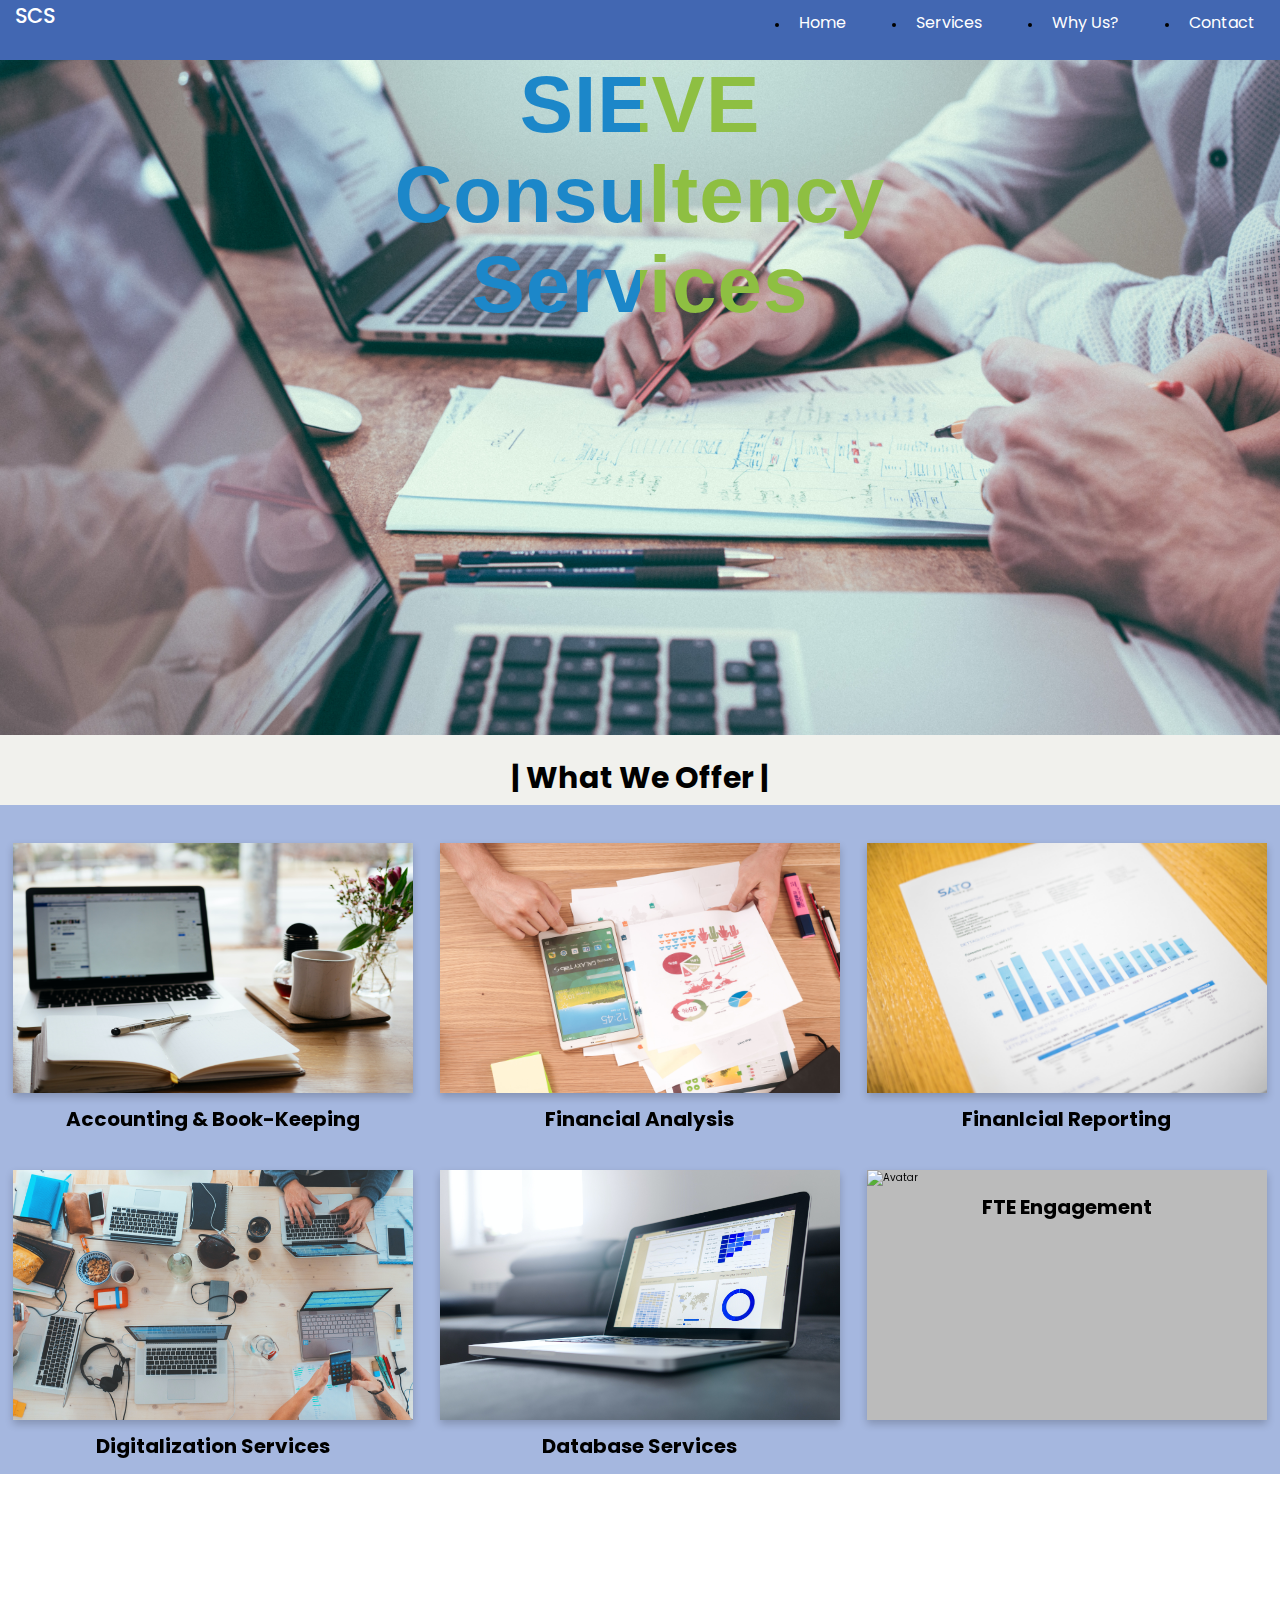
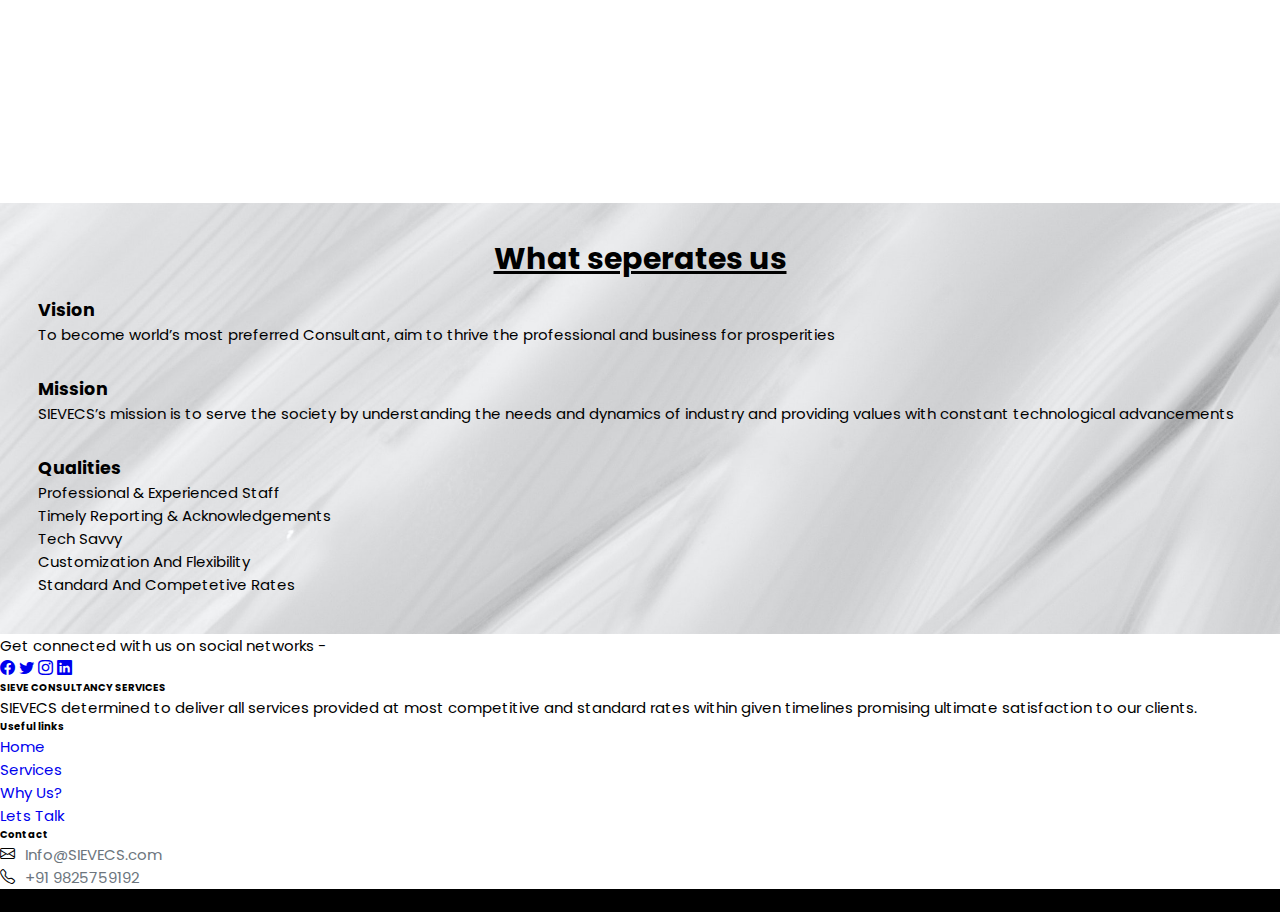
==== index.html @ d60bc710 "Add files via upload" ====
<!DOCTYPE html>
<html lang="en">
<head>
    <meta charset="UTF-8">
    <meta http-equiv="X-UA-Compatible" content="IE=edge">
    <link href="https://fonts.googleapis.com/css2?family=Lato&display=swap" rel="stylesheet">
    <link href="https://cdn.jsdelivr.net/npm/bootstrap@5.0.2/dist/css/bootstrap.min.css" rel="stylesheet" integrity="sha384-EVSTQN3/azprG1Anm3QDgpJLIm9Nao0Yz1ztcQTwFspd3yD65VohhpuuCOmLASjC" crossorigin="anonymous">
    <link rel="stylesheet" href="https://cdn.jsdelivr.net/npm/bootstrap-icons@1.5.0/font/bootstrap-icons.css">
    <meta name="viewport" content="width=device-width, initial-scale=1.0">
    <title>SIEVE Consultancy Services</title>
    <link rel="stylesheet" href="index.css">
    <link rel="preconnect" href="https://fonts.googleapis.com">
    <link rel="preconnect" href="https://fonts.googleapis.com">
    
<link rel="preconnect" href="https://fonts.gstatic.com" crossorigin>
<link href="https://fonts.googleapis.com/css2?family=Titillium+Web:wght@200&display=swap" rel="stylesheet">
<link rel="preconnect" href="https://fonts.googleapis.com">
<link rel="preconnect" href="https://fonts.gstatic.com" crossorigin>

</head>
<style>
  .textDeco{
    text-decoration: none;
  }
  .textDeco:hover{
    color: rgb(27, 150, 199) !important;
  }
  .links1{
    text-decoration: none !important;
    color: #6c757d !important;
    padding-left: 10px !important;
  }
  .icon-socialmedia{
    text-decoration: none !important;
  }
</style>

<body>

    <header class="header">
        <nav class="navbar">
            <a href="#" class="nav-logo">SCS</a>
            <ul class="nav-menu">
                <li class="nav-item">
                    <a href="index.html" class="nav-link">Home</a>
                </li>
                <li class="nav-item">
                    <a href="#services" class="nav-link">Services</a>
                </li>
                <li class="nav-item">
                    <a href="#whyus" class="nav-link">Why Us?</a>
                </li>
                <li class="nav-item">
                    <a href="contact.html" class="nav-link">Contact</a>
                </li>
            </ul>
            <div class="hamburger">
                <span class="bar"></span>
                <span class="bar"></span>
                <span class="bar"></span>
            </div>
        </nav>
</header>

<section class="intro">

    <div class="main">
    <h1 class="heading">SIEVE</h1>
    <h1 class="heading">Consultency</h1>
    <h1 class="heading">Services</h1>
    </div>
</section>
<div class="strip">
    <h1 class="main1" id="services">| What We Offer |</h1>
    </div>
<div class="services">

    <div class="flip-card">
      <div class="flip-card-inner">
        <div class="flip-card-front">
          <img src="bookkeeping.jpg" alt="Avatar" style="width:100%;height:25rem;">
          <h1> Accounting & Book-Keeping</h1>
        </div>
        <div class="flip-card-back">
          <h1>Accounting & Book-Keeping Services</h1> 

          <ul style="list-style-type:disc;" >
            <li>Day-to-Day Book-Keeping Solution</li>
            <li>Online Accounting Solution</li>
            <li>Accounts Payable Management</li>
            <li>Accounts Receivable Management</li>
            <li>Management Information Report</li>
            <li>Budgeting & Forecasting</li>
            <li>Debtors Monitoring</li>
          </ul>

        </div>
      </div>
    </div>

    <div class="flip-card">
      <div class="flip-card-inner"  >
        <div class="flip-card-front">
          <img src="analysis.jpg" alt="Avatar" style="width:100%;height:25rem;">
          <h1>Financial Analysis</h1>
        </div>
        <div class="flip-card-back">
          <h1>Financial Analysis Services</h1> 
 
          <ul style="list-style-type:disc;">
            <li>Financial Analysis And Research</li>
            <li>Corporate Financial Statements</li>
            <li>Periodical Analysis of Financial Statements</li>
            <li>Financial Ratio Analysis, Break-Even Analysis, NPV & IRR</li>
            <li>Creation and Maintenance of Databases and Libraries</li>
          </ul>
        </div>
      </div>
    </div> 

    <div class="flip-card">
        <div class="flip-card-inner" >
          <div class="flip-card-front">
            <img src="report.jpg" alt="Avatar" style="width:100%;height:25rem;">
            <h1>Finanlcial Reporting</h1>
          </div>
          <div class="flip-card-back">
            <h1>Financial Reporting Services</h1> 

            <ul style="list-style-type:disc;">
              <li>Trial Balance Preparation</li>
              <li>Accounts Reconcilation</li>
              <li>Inventory Recording Analysis</li>
              <li>Fixed Asset and Depreciation Calculation </li>
              <li>Accounts Payable Reports</li>
              <li>Accounts Receivable Reports</li>
              <li>General Ledger Reports</li>
            </ul>
          </div>
        </div>
      </div>

    <div class="flip-card">
        <div class="flip-card-inner">
          <div class="flip-card-front">
            <img src="digital.jpg" alt="Avatar" style="width:100%;height:25rem;">
            <h1>Digitalization Services</h1>
          </div>
          <div class="flip-card-back">
            <h1>Digitalization Services</h1> 

            <ul style="list-style-type:disc;">
              <li>Documents Scanning</li>
              <li>Document Indexing</li>
              <li>Ebook Conversion</li>
              <li>Data Entry</li>
              <li>Data Conversion</li>
              <li>Data Processing</li>
              <li>Document Management System(DMS) Development</li>
            </ul>
          </div>
        </div>
      </div>

      <div class="flip-card">
        <div class="flip-card-inner">
          <div class="flip-card-front">
            <img src="database.jpg" alt="Avatar" style="width:100%;height:25rem;">
            <h1>Database Services</h1>
          </div>
          <div class="flip-card-back">
            <h1>Database Services</h1>
 
           <ul style="list-style-type:disc;">
             <li>Online/Offline Data Entry</li>
             <li>Online Data Retrieval</li>
             <li>Internet Research</li>
             <li>Data Entry for Mailing List</li>
             <li>Mailing List Development</li>
             <li>Directories</li>
             <li>Form Image Processing</li>
           </ul>
          </div>
        </div>
      </div>

      <div class="flip-card">
        <div class="flip-card-inner">
          <div class="flip-card-front">
            <img src="fte.jpg" alt="Avatar" style="width:100%;height:25rem;">
            <h1>FTE Engagement</h1>
          </div>
          <div class="flip-card-back">
            <h1>FTE Engagement Services</h1>
            <ul style="list-style-type:disc;">
              <li>Higher Productivity Employee</li>
              <li>Well Trained Employees</li>
              <li>Fixed Cost/Low Risk</li>
              <li>Employee Loyalty</li>
              <li>No need for any Infrastructure in your office</li>
            </ul>
          </div>
        </div>
      </div>



      


</div>
<div class="whyus" id="whyus">
<div class="about">
  <h1>About us</h1>
  
  <div>
    <p>SIEVE Consultancy Service (SIEVECS) is accounting firm belongs to India and having operations and clientele in USA, UK, CANADA and AUSTRALIA.</p>
  </div>  

  <div>
    <p>All the projects are undertaken and monitored by well qualified and highly experienced CPAs, CAs & ACCAs.
    </p>
  </div>
  <div>
    <p>
      SIEVECS determined to deliver all services provided at most competitive and standard rates within given timelines promising ultimate satisfaction to our clients.
  
    </p>
  </div>
  <div>
    <p>
      We SIEVECS is team of accounting professionals having several years of experience and knowledge of offshore services related to Accounts, Taxation, Payroll, Data processing and many other services strive for delivering values to clients. 
  
    </p>
  </div>
</div>
<div class="seperate">
  <h1>What seperates us</h1>
  <div class="vision">
    <h3>Vision</h3>
    <p>To become world’s most preferred Consultant, aim to thrive the professional and business for prosperities
    </p>
  </div>
  <div class="mission">
    <h3>Mission</h3>
    <p>SIEVECS’s mission is to serve the society by understanding the needs and dynamics of industry and providing values with constant technological advancements 
    </p>
  </div>
  <div class="qualities">
    <h3>Qualities</h3>
    <p>Professional & Experienced Staff <br>
      Timely Reporting & Acknowledgements <br>
      Tech Savvy <br>
      Customization And Flexibility <br>
      Standard And Competetive Rates <br>
    </p>
  </div>
</div>
</div>
<footer class="text-center text-lg-start bg-light text-muted bg-dark">
  <!-- Section: Social media -->
  <section
    class="d-flex justify-content-center justify-content-lg-between p-4 border-bottom"
  >
    <!-- Left -->
    <div class="me-5 d-none d-lg-block">
      <span>Get connected with us on social networks -</span>
    </div>
    <!-- Left -->

    <!-- Right -->
    <div>
      <a href="#" class="me-4 text-reset icon-socialmedia">
        <i class="bi bi-facebook"></i>
      </a>
      <a href="#" class="me-4 text-reset icon-socialmedia">
        <i class="bi bi-twitter"></i>
      </a>
      <a href="#" class="me-4 text-reset icon-socialmedia">
        <i class="bi bi-instagram"></i>
      </a>
      <a href="#" class="me-4 text-reset icon-socialmedia">
        <i class="bi bi-linkedin"></i>
      </a>
    </div>
    <!-- Right -->
  </section>
  <!-- Section: Social media -->

  <!-- Section: Links  -->
  <section class="">
    <div class="container text-center text-md-start mt-5">
      <!-- Grid row -->
      <div class="row mt-3">
        <!-- Grid column -->
        <div class="col-md-3 col-lg-4 col-xl-3 mx-auto mb-4">
          <!-- Content -->
          <h6 class="text-uppercase fw-bold mb-4">
            <i class="fas fa-gem me-3"></i>SIEVE CONSULTANCY SERVICES
          </h6>
          <p>
            SIEVECS determined to deliver all services provided at most competitive and standard rates within given timelines promising ultimate satisfaction to our clients.
          </p>
        </div>
        <!-- Grid column -->

        <!-- Grid column -->
        <div class="col-md-3 col-lg-2 col-xl-2 mx-auto mb-4">
          <!-- Links -->
          <h6 class="text-uppercase fw-bold mb-4">
            Useful links
          </h6>
          <p>
            <a href="index.html" class="text-reset textDeco">Home</a>
          </p>
          <p>
            <a href="#services" class="text-reset textDeco">Services</a>
          </p>
          <p>
            <a href="whyus" class="text-reset textDeco">Why Us?</a>
          </p>
          <p>
            <a href="contact.html" class="text-reset textDeco">Lets Talk</a>
          </p>
        </div>
        <!-- Grid column -->

        <!-- Grid column -->
        <div class="col-md-4 col-lg-3 col-xl-3 mx-auto mb-md-0 mb-4">
          <!-- Links -->
          <h6 class="text-uppercase fw-bold mb-4">
            Contact
          </h6>
          <!-- <p><i class="bi bi-geo-alt "></i><a href="#"  class="links1">2/R Sagar Appartment, opp Amaltas,Vastrapur, Ahmedabad, Gujarat, India.</a> </p> -->
          <p>
            <i class="bi bi-envelope"></i><a href="mailto:Info@SIEVECS.com" class="links1" >Info@SIEVECS.com </a>
          </p>
          <p><i class="bi bi-telephone"></i><a href="tel:+91 9825759192" class="links1" >+91 9825759192</a></p>
        </div>
        <!-- Grid column -->
      </div>
      <!-- Grid row -->
    </div>
  </section>
  <!-- Section: Links  -->

  <!-- Copyright -->
  <div class="text-center p-4" style="background-color: rgb(0, 0, 0);">
    © 2021 SIEVE CONSULTANCY SERVICES
  </div>
  <!-- Copyright -->
</footer>

</body>
<script>
    const hamburger = document.querySelector(".hamburger");
const navMenu = document.querySelector(".nav-menu");

hamburger.addEventListener("click", mobileMenu);

function mobileMenu() {
hamburger.classList.toggle("active");
navMenu.classList.toggle("active");
}
const navLink = document.querySelectorAll(".nav-link");

navLink.forEach(n => n.addEventListener("click", closeMenu));

function closeMenu() {
hamburger.classList.remove("active");
navMenu.classList.remove("active");
}
</script>
<script src="https://ajax.googleapis.com/ajax/libs/jquery/3.3.1/jquery.min.js"></script>
<script>
$(document).ready(function(){
  // Add smooth scrolling to all links
  $("a").on('click', function(event) {

    // Make sure this.hash has a value before overriding default behavior
    if (this.hash !== "") {
      // Prevent default anchor click behavior
      event.preventDefault();

      // Store hash
      var hash = this.hash;

      // Using jQuery's animate() method to add smooth page scroll
      // The optional number (800) specifies the number of milliseconds it takes to scroll to the specified area
      $('html, body').animate({
        scrollTop: $(hash).offset().top
      }, 800, function(){
   
        // Add hash (#) to URL when done scrolling (default click behavior)
        window.location.hash = hash;
      });
    } // End if
  });
});
</script>
<script>
  $(document).ready(function() {
    var target = $(location).attr("hash");
    var offset = ($(this).attr('data-offset') ? $(this).attr('data-offset') : 0);
    $('body,html').animate({
        scrollTop: $(target).offset().top - offset
    }, 700);
});
</script>
</html>
---- index.css ----
@import url('https://fonts.googleapis.com/css2?family=Montserrat:wght@100&family=Poppins:wght@100;400;500&display=swap');
*{
  margin:0;
  padding:0;
  font-family: 'Montserrat', sans-serif;
  /* box-sizing: border-box; */
  font-family: 'Poppins', sans-serif; 
}/* Flipping cards */
/* Additions */
.services{
    background-color: rgb(165, 183, 223);
}
.flip-card {
    background-color: transparent;
    width: 40rem;
    height: 25rem;
    perspective: 1000px;
    margin: 3% auto;
  }
  .services{
    display: flex;
    flex-direction: column;
    flex-wrap: wrap;
    padding-bottom: 1.5rem;
    
}
  
  .flip-card-inner {
    position: relative;
    width: 100%;
    height: 100%;
    /* text-align: center; */
    transition: transform 0.6s;
    transform-style: preserve-3d;
    box-shadow: 0 4px 8px 0 rgba(0,0,0,0.2);
  }
  
  .flip-card:hover .flip-card-inner {
    transform: rotateY(180deg);
  }
  
  .flip-card-front, .flip-card-back {
    position: absolute;
    width: 100%;
    height: 100%;
    -webkit-backface-visibility: hidden;
    backface-visibility: hidden;
  }
  .flip-card-back h1{
      text-align: center;
      margin: 10px;
  }
  
  .flip-card-front {
    background-color: #bbb;
    color: black;
  }
  .flip-card-front h1{
      text-align: center;
      color: black;
      margin: 0.6rem;
  }
  
  .flip-card-back {
    background-color: #2980b9;
    /* color: white; */
    transform: rotateY(180deg);

  }
  .flip-card-back li{
      color: white;
      font-size: 1.3rem;
  }
  .flip-card-back ul li{
      padding: 0.2rem
  }
/* @import url('https://fonts.googleapis.com/css2?family=Roboto:ital,wght@0,500;1,400&display=swap'); */

* {
    margin: 0;
    padding: 0;
    box-sizing: border-box;
}
body{
    margin-top: 0;
    z-index: 0;
}
html{
    font-size: 62.5%;
}

li {
    /* list-style: none; */
}

a {
    text-decoration: none;
}
.header{

    background-color: #4267b2;
    height: 6rem ;
    justify-content: center;
    align-items: center;
    
}

.navbar {
    display: flex;
    justify-content: space-between;
    align-items: center;
    padding: 0rem 1.5rem;
    height: 4.5rem;
    
}
.hamburger {
    display: none;
}

.bar {
    display: block;
    width: 25px;
    height: 3px;
    margin: 5px auto;
    -webkit-transition: all 0.3s ease-in-out;
    transition: all 0.3s ease-in-out;
    background-color: white;
}
.nav-menu {
    display: flex;
    justify-content: space-between;
    align-items: center;
    z-index: 1;
}
.nav-item {
    margin-left: 5rem;
    height: 100%;
    
}

.nav-link{
    font-size: 1.6rem;
    font-weight: 400;
    color: white;
    padding: 1.9rem 1rem;
}

.nav-link:hover{
    color: #482ff7;
}

.nav-logo {
    font-size: 2.1rem;
    font-weight: 500;
    color: white;
    height: 100%;
}
.nav-logo:hover{
    background-color: white;
}
.nav-item :hover{
    background-color: white;

}
.nav-item:hover .nav-link{
    color: #4267b2;
}
.heading{
    align-items: center;
    justify-content: center;
    text-align: center;
    display: block;
        margin: 0;
        line-height: 1em;
        font-family: Helvetica, Arial, sans-serif;
        font-weight: bold;
        font-size: 8rem;
        background: linear-gradient(to right, #1c87c9 50%, #8ebf42 20%);
        background-clip: text;
        -webkit-background-clip: text;
        -webkit-text-fill-color: transparent;
        padding: 0.5rem;
        letter-spacing: 1px;
}
@media only screen and (max-width: 768px) {
    .nav-menu {
        position: fixed;
        left: -100%;
        top: 4.9rem;
        flex-direction: column;
        background-color:#4267b2;
        width: 100%;
        /* border-radius: 10px; */
        text-align: center;
        transition: 0.3s;
        box-shadow:
            0 10px 27px rgba(0, 0, 0, 0.05);
            margin-top: 0;
            border-top: 2px solid white;
    }
    .flip-card {
        background-color: transparent;
        width: 35rem;
        height: 25rem;
        perspective: 1000px;
        margin: 5% auto;
        
        
      }
      
  .flip-card-front h1{
    text-align: center;
    color: black;
        
}
    .nav-menu.active {
        left: 0;
    }

    .nav-item {
        margin: 2.5rem 0;
        /* margin-inline: 100px; */
        /* width: 100%; */
    }

    .hamburger {
        display: block;
        cursor: pointer;
        margin-top: 0;
    }
    .hamburger.active .bar:nth-child(2) {
        opacity: 0;
    }

    .hamburger.active .bar:nth-child(1) {
        transform: translateY(8px) rotate(45deg);
    }

    .hamburger.active .bar:nth-child(3) {
        transform: translateY(-8px) rotate(-45deg);
    }
    /* Service cards */
    .services{
        display: flex;
        flex-direction: column;
        flex-wrap: wrap;
        justify-content: space-between;
    }
    
    
    /* Heading */
    .heading{
        font-size: 1rem;
        display: block;
            margin: 0;
            line-height: 1em;
            font-family: 'Oswald', sans-serif;
            font-weight: bold;
            font-size: 4rem;
            background: linear-gradient(to right, #1c87c9 49%, #8ebf42 50%);
            background-clip: text;
            -webkit-background-clip: text;
            -webkit-text-fill-color: transparent;
            justify-content: center;
            align-items: center;
            text-align: center;
            padding: 1.5rem;
    }
    .main1{
        text-align: center;
        font-size: 2rem;
    }
        .nav-lin h1{
        align-items: center;
        justify-content: center;
    }
    /*  ABout US */
    
}
/* Intro */
.intro{
    background-image: url("intro.jpg");
    height: 75vh;
    margin-top: 0;
    background-position: center;
    background-size: cover;
    background-repeat: no-repeat;
    justify-content: center;
    align-items: center;
}
.intro main h1{
    justify-content: center;
    align-items: center;

}
/* Services */
.strip{

    height: 7rem;
    background-color: rgb(241, 241, 237);
    justify-content: center;
    align-items: center;
    margin-bottom: 0;
}
.main1{
    text-align: center;
    font-size: 3rem;
    color: black;
    padding: 2rem;
    

}
.services
{
    display: flex;
    flex-direction: row;
    flex-wrap: wrap;
    justify-content: space-between;
    
}
/* ABOUT US SECTION */
.whyus{
    display: flex;
    flex-direction: column;
    flex-wrap: wrap;
    height: 100%;
}


.seperate{
    width: 100%;
    height: 100%;
    font-size: 1.5rem;
    background-image: url("bg111.jpg");
    background-color: darkgray;
    background-position:center;
    background-size: cover;
    font-weight: 400;
    color: black;
    
}

.about{
    width: 100%;
    height: 100%;
    font-size: 1.5rem;
    background-image: url("http://woodpeckerframes.com/wp-content/uploads/2018/06/contact_banner.jpg");
    background-position: center;
    background-size: cover;
    font-weight: 400;
    color: white;

    
}
.seperate div{
    padding: 1.5rem;
}
.seperate h1{
    text-align: center;
    text-decoration:underline;
    padding-top: 1rem;
}
.about div{
    padding: 2.1rem;
}
.about h1{
    text-align: center;
    text-decoration: underline;
}

@media only screen and (max-width: 768px){
    .whyus{
        flex-direction: column;
    }
    
    .about{
        width: 100%;
        padding: 1rem 0;
        
    }
    .seperate{
        width: 100%;
        padding: 1rem 0;
        /* margin-top: 5rem; */
    }
    .seperate div{
        padding: 1rem;
    }
    
}
@media only screen and (max-width: 520px){
    .about{
        height: 100%;
    }
    .seperate div{
        /* padding: 2rem; */
    }
    .seperate{
        /* padding: 1rem; */
        height: 100%;
        width: 100%;
    }
    
      
}
@media only screen and (max-width:1326px) {
    .seperate{
        padding: 2.3rem;
    }    
}
footer{
    font-size: 1.5rem;
}
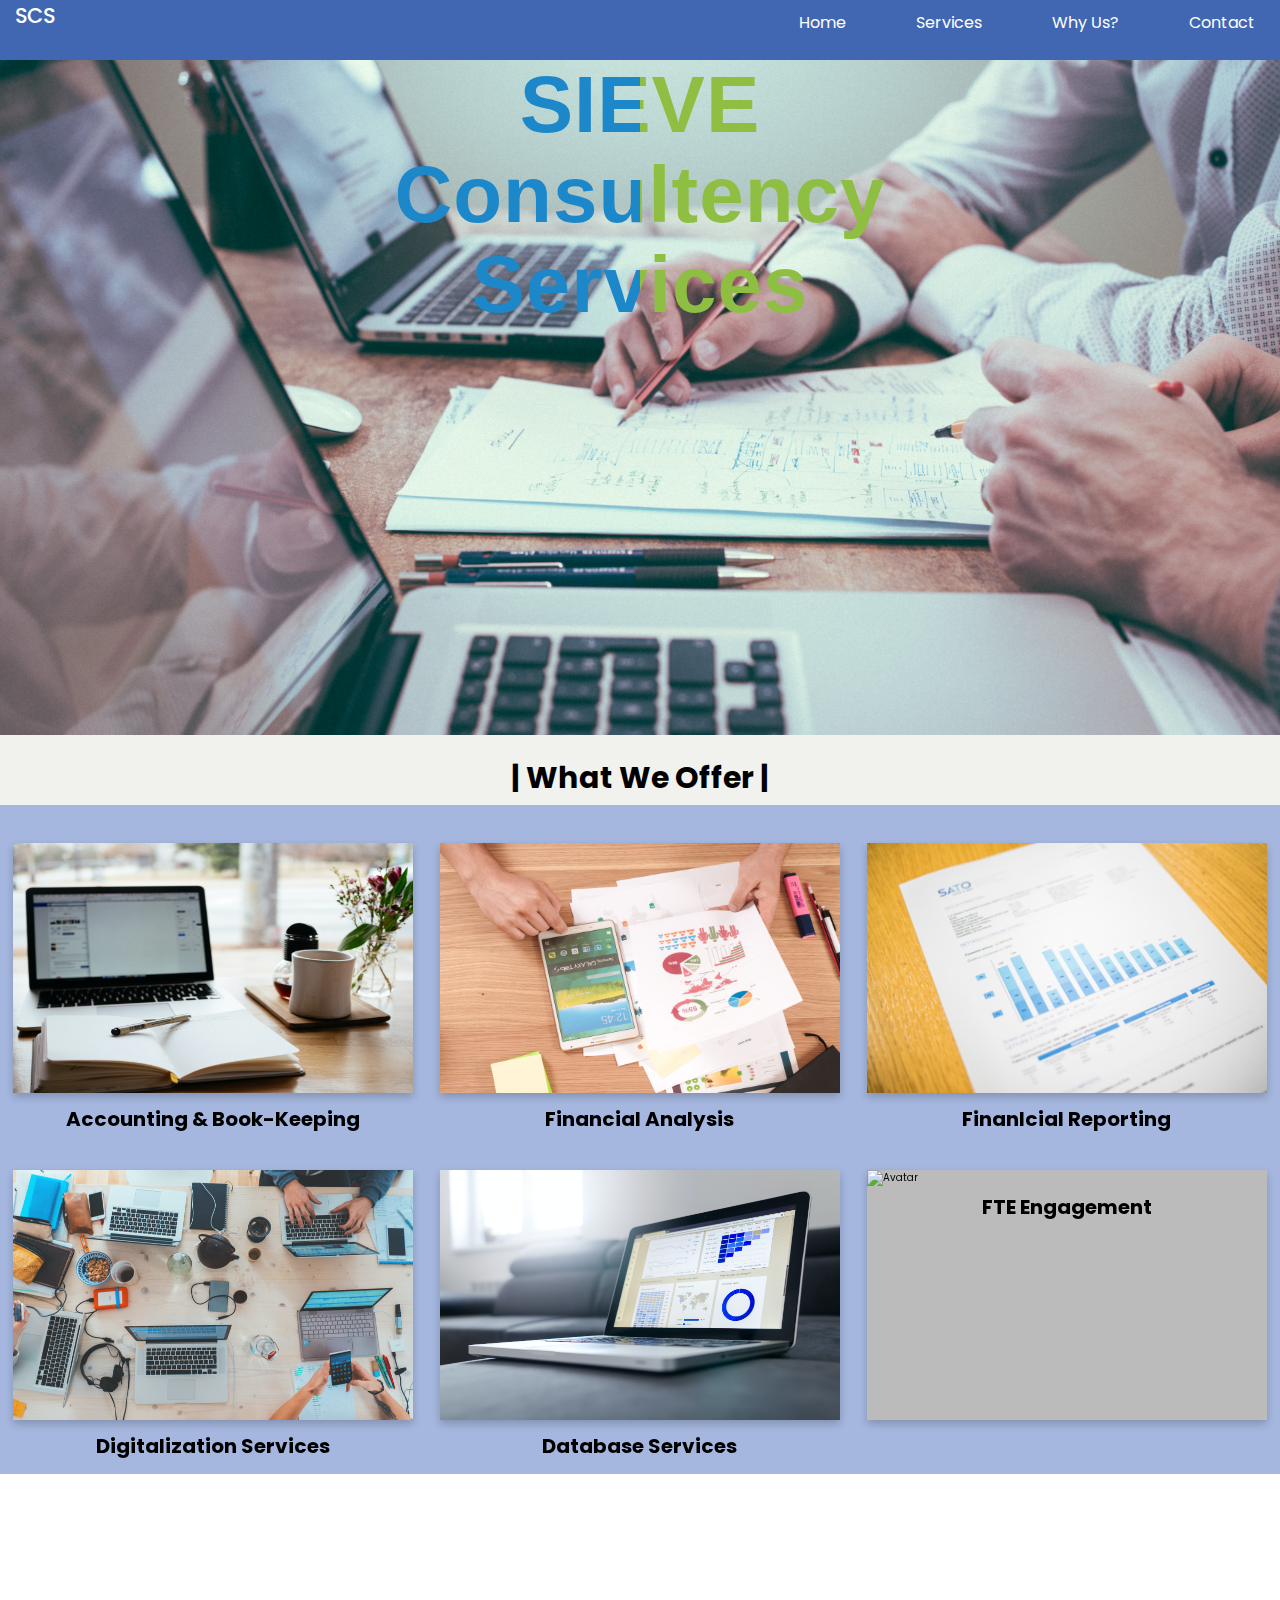
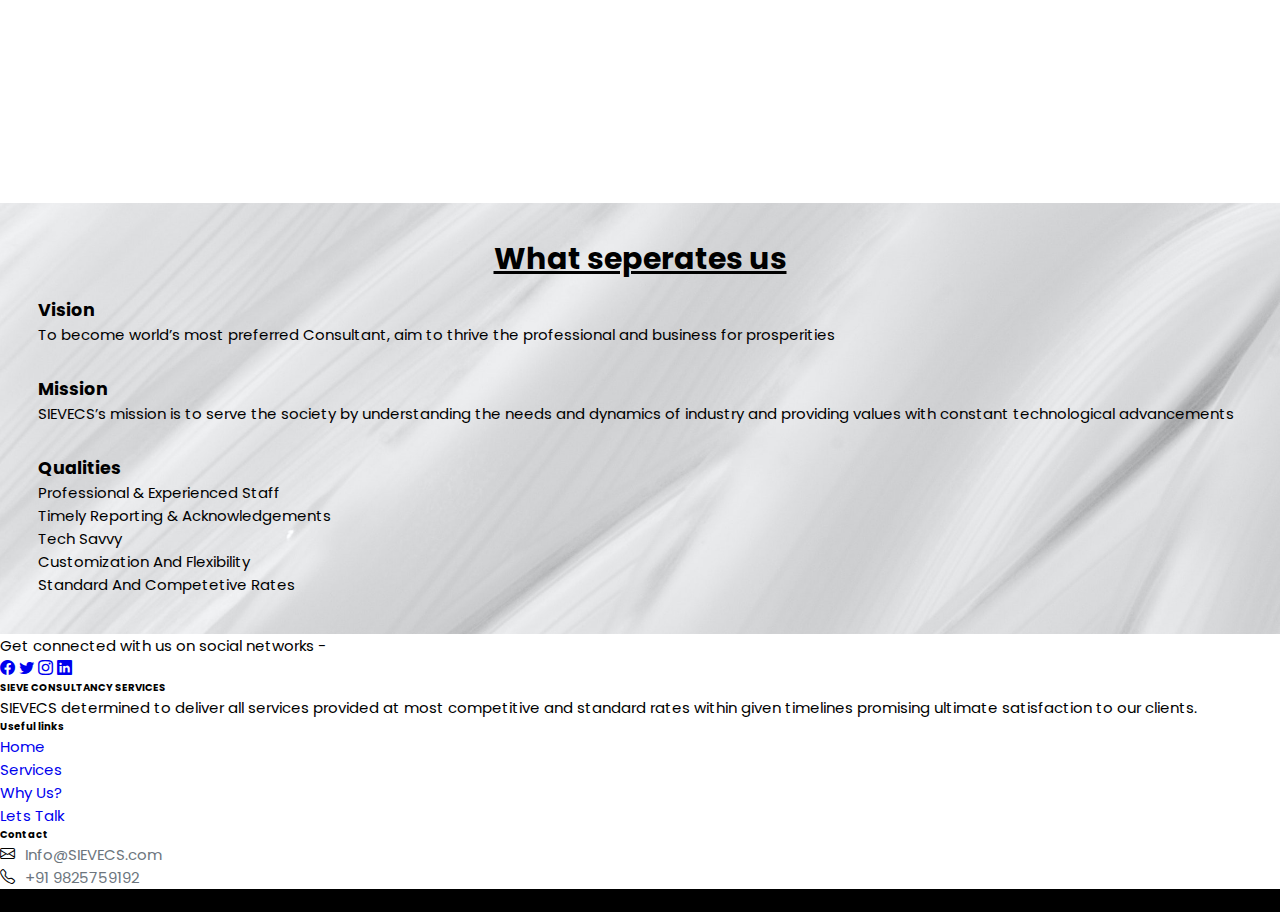
==== commit 9395c793: "Add files via upload" ====
--- a/index.html
+++ b/index.html
@@ -41,16 +41,16 @@
         <nav class="navbar">
             <a href="#" class="nav-logo">SCS</a>
             <ul class="nav-menu">
-                <li class="nav-item">
+                <li class="nav-item Navstyle">
                     <a href="index.html" class="nav-link">Home</a>
                 </li>
-                <li class="nav-item">
+                <li class="nav-item Navstyle">
                     <a href="#services" class="nav-link">Services</a>
                 </li>
-                <li class="nav-item">
+                <li class="nav-item Navstyle">
                     <a href="#whyus" class="nav-link">Why Us?</a>
                 </li>
-                <li class="nav-item">
+                <li class="nav-item Navstyle">
                     <a href="contact.html" class="nav-link">Contact</a>
                 </li>
             </ul>
--- a/index.css
+++ b/index.css
@@ -104,6 +104,10 @@
     align-items: center;
     
 }
+.Navstyle{
+    text-decoration: none;
+    list-style: none;
+}
 
 .navbar {
     display: flex;
@@ -112,6 +116,9 @@
     padding: 0rem 1.5rem;
     height: 4.5rem;
     
+}
+.navbar ul{
+    text-decoration: none;
 }
 .hamburger {
     display: none;
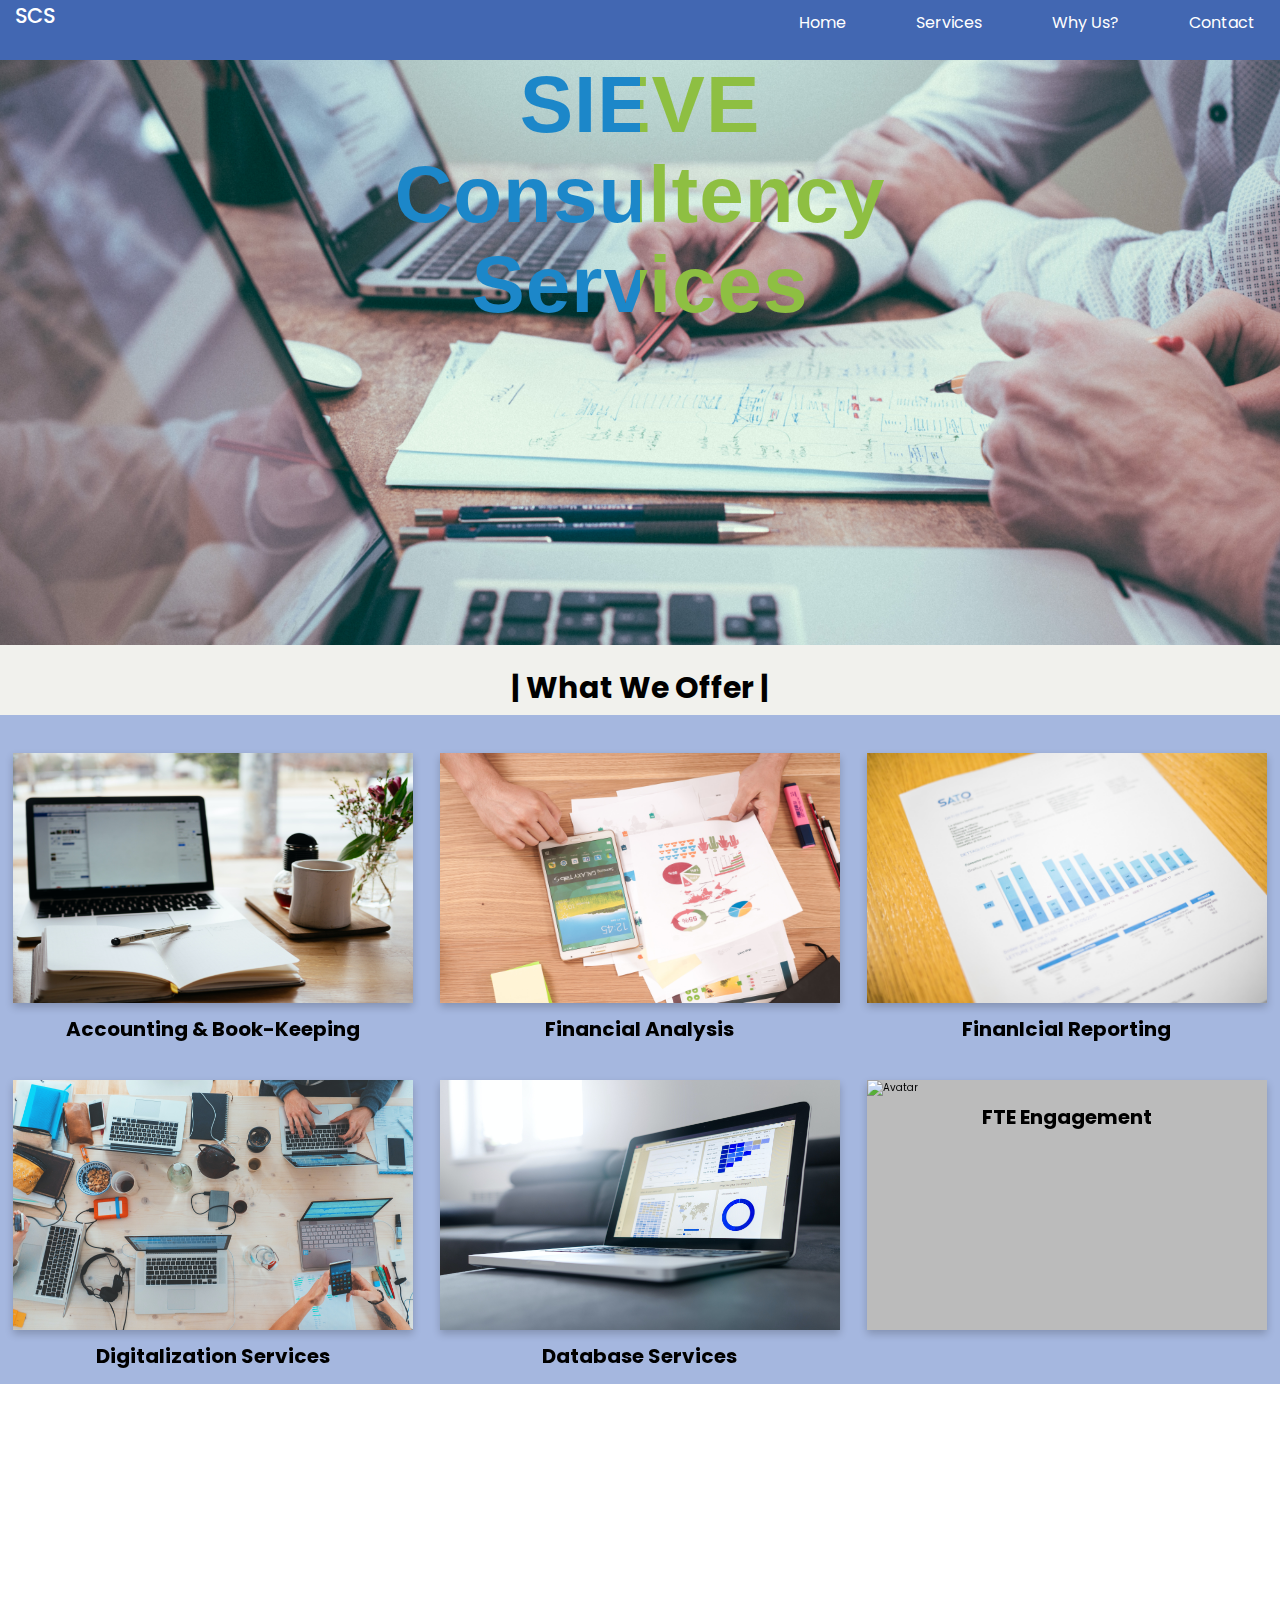
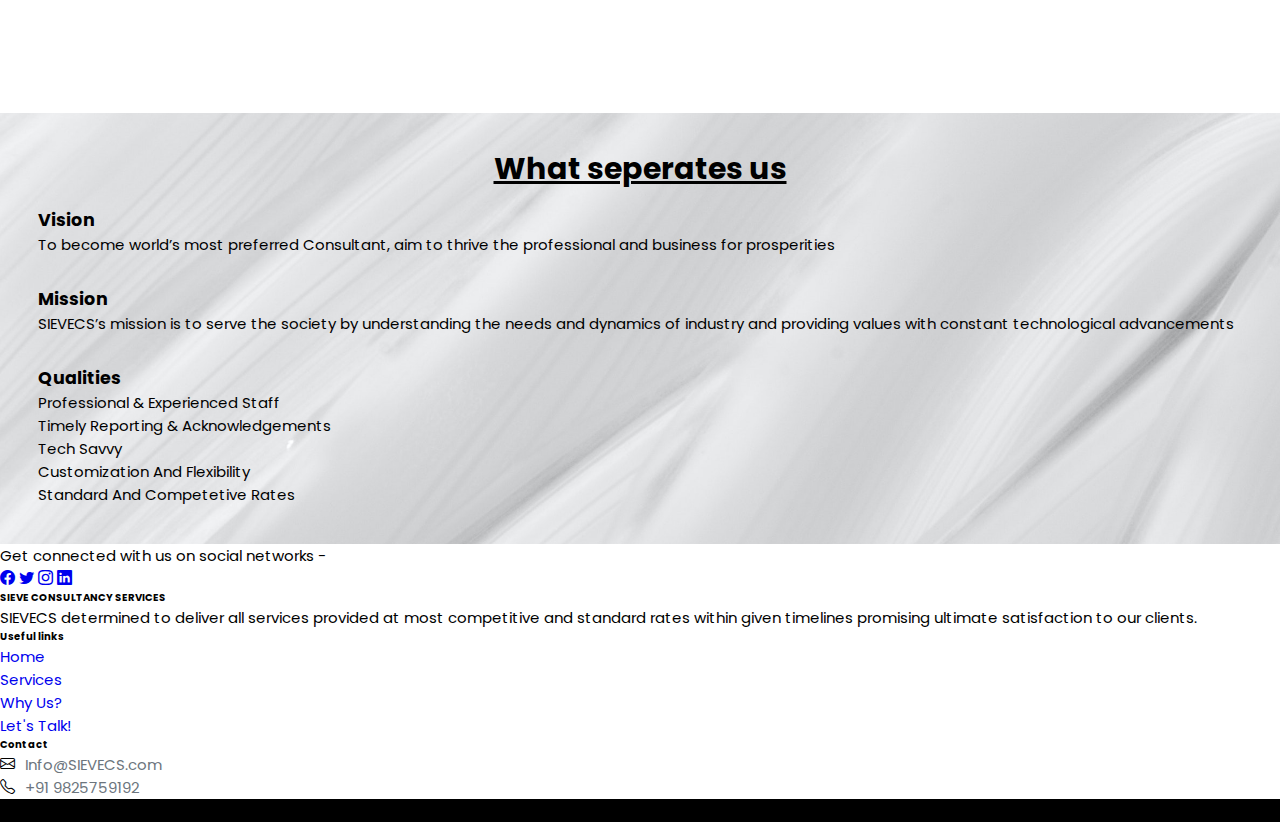
==== commit f654a648: "Add files via upload" ====
--- a/index.html
+++ b/index.html
@@ -317,10 +317,10 @@
             <a href="#services" class="text-reset textDeco">Services</a>
           </p>
           <p>
-            <a href="whyus" class="text-reset textDeco">Why Us?</a>
-          </p>
-          <p>
-            <a href="contact.html" class="text-reset textDeco">Lets Talk</a>
+            <a href="#whyus" class="text-reset textDeco">Why Us?</a>
+          </p>
+          <p>
+            <a href="contact.html" class="text-reset textDeco">Let's Talk!</a>
           </p>
         </div>
         <!-- Grid column -->
@@ -389,7 +389,7 @@
       // The optional number (800) specifies the number of milliseconds it takes to scroll to the specified area
       $('html, body').animate({
         scrollTop: $(hash).offset().top
-      }, 800, function(){
+      }, 500, function(){
    
         // Add hash (#) to URL when done scrolling (default click behavior)
         window.location.hash = hash;
@@ -404,7 +404,7 @@
     var offset = ($(this).attr('data-offset') ? $(this).attr('data-offset') : 0);
     $('body,html').animate({
         scrollTop: $(target).offset().top - offset
-    }, 700);
+    }, 500);
 });
 </script>
 </html> --- a/index.css
+++ b/index.css
@@ -115,7 +115,6 @@
     align-items: center;
     padding: 0rem 1.5rem;
     height: 4.5rem;
-    
 }
 .navbar ul{
     text-decoration: none;
@@ -189,11 +188,18 @@
         padding: 0.5rem;
         letter-spacing: 1px;
 }
+@media only screen and (max-width: 768px){
+    .header{
+        height: 45px;
+        justify-content: center;
+        align-items: center;
+    }
+}
 @media only screen and (max-width: 768px) {
     .nav-menu {
         position: fixed;
         left: -100%;
-        top: 4.9rem;
+        top: 4.55rem;
         flex-direction: column;
         background-color:#4267b2;
         width: 100%;
@@ -205,15 +211,15 @@
             margin-top: 0;
             border-top: 2px solid white;
     }
+    
     .flip-card {
         background-color: transparent;
         width: 35rem;
         height: 25rem;
         perspective: 1000px;
         margin: 5% auto;
-        
-        
       }
+      
       
   .flip-card-front h1{
     text-align: center;
@@ -287,7 +293,7 @@
 /* Intro */
 .intro{
     background-image: url("intro.jpg");
-    height: 75vh;
+    height: 65vh;
     margin-top: 0;
     background-position: center;
     background-size: cover;
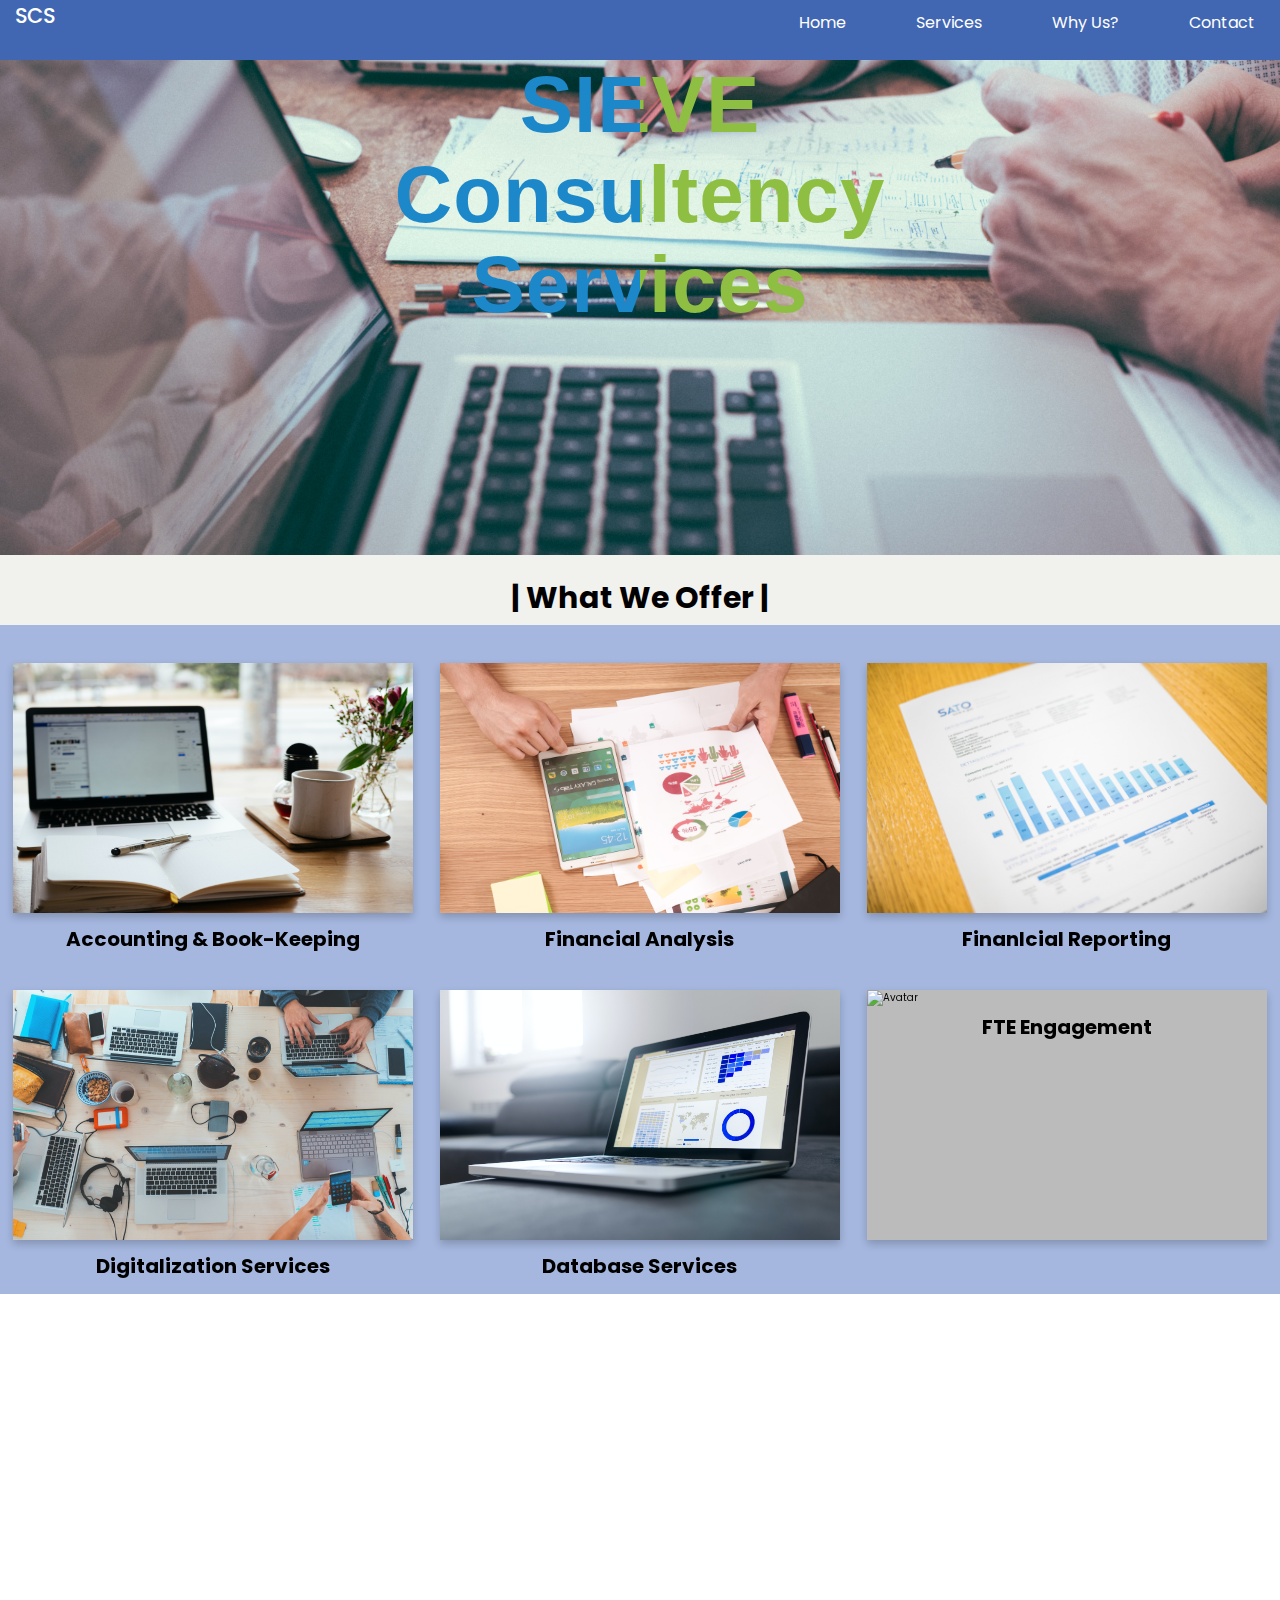
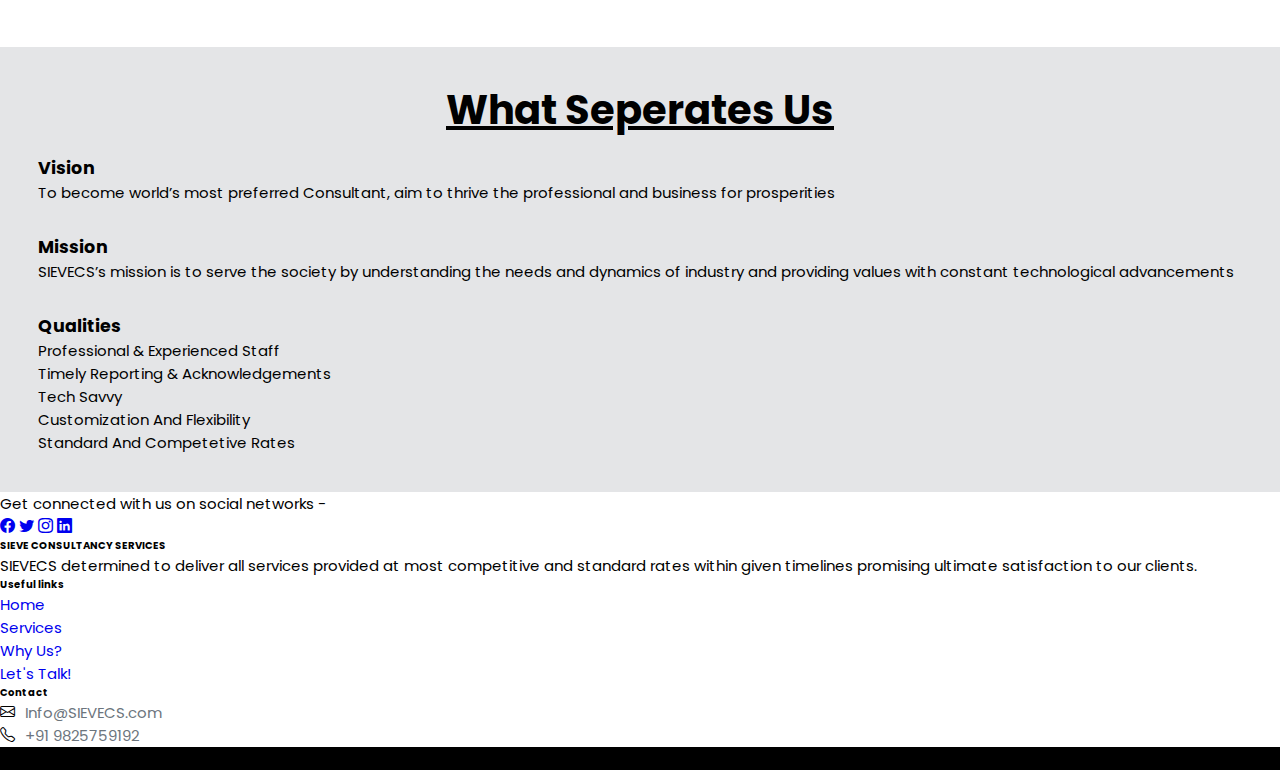
==== commit 7bf34c4c: "Add files via upload" ====
--- a/index.html
+++ b/index.html
@@ -235,7 +235,7 @@
   </div>
 </div>
 <div class="seperate">
-  <h1>What seperates us</h1>
+  <h1>What Seperates Us</h1>
   <div class="vision">
     <h3>Vision</h3>
     <p>To become world’s most preferred Consultant, aim to thrive the professional and business for prosperities
--- a/index.css
+++ b/index.css
@@ -193,6 +193,7 @@
         height: 45px;
         justify-content: center;
         align-items: center;
+        /* position: sticky; */
     }
 }
 @media only screen and (max-width: 768px) {
@@ -211,6 +212,7 @@
             margin-top: 0;
             border-top: 2px solid white;
     }
+
     
     .flip-card {
         background-color: transparent;
@@ -229,9 +231,12 @@
     .nav-menu.active {
         left: 0;
     }
+    .nav-logo{
+        padding-top: 1rem;
+    }
 
     .nav-item {
-        margin: 2.5rem 0;
+        margin: 1.6rem 0;
         /* margin-inline: 100px; */
         /* width: 100%; */
     }
@@ -293,9 +298,9 @@
 /* Intro */
 .intro{
     background-image: url("intro.jpg");
-    height: 65vh;
+    height: 55vh;
     margin-top: 0;
-    background-position: center;
+    background-position: bottom;
     background-size: cover;
     background-repeat: no-repeat;
     justify-content: center;
@@ -344,8 +349,8 @@
     width: 100%;
     height: 100%;
     font-size: 1.5rem;
-    background-image: url("bg111.jpg");
-    background-color: darkgray;
+    /* background-image: url("bg111.jpg"); */
+    background-color: #e4e5e7;
     background-position:center;
     background-size: cover;
     font-weight: 400;
@@ -372,6 +377,7 @@
     text-align: center;
     text-decoration:underline;
     padding-top: 1rem;
+    font-size: 4rem;
 }
 .about div{
     padding: 2.1rem;
@@ -379,6 +385,8 @@
 .about h1{
     text-align: center;
     text-decoration: underline;
+    padding-top: 1rem;
+    font-size: 4rem;
 }
 
 @media only screen and (max-width: 768px){
